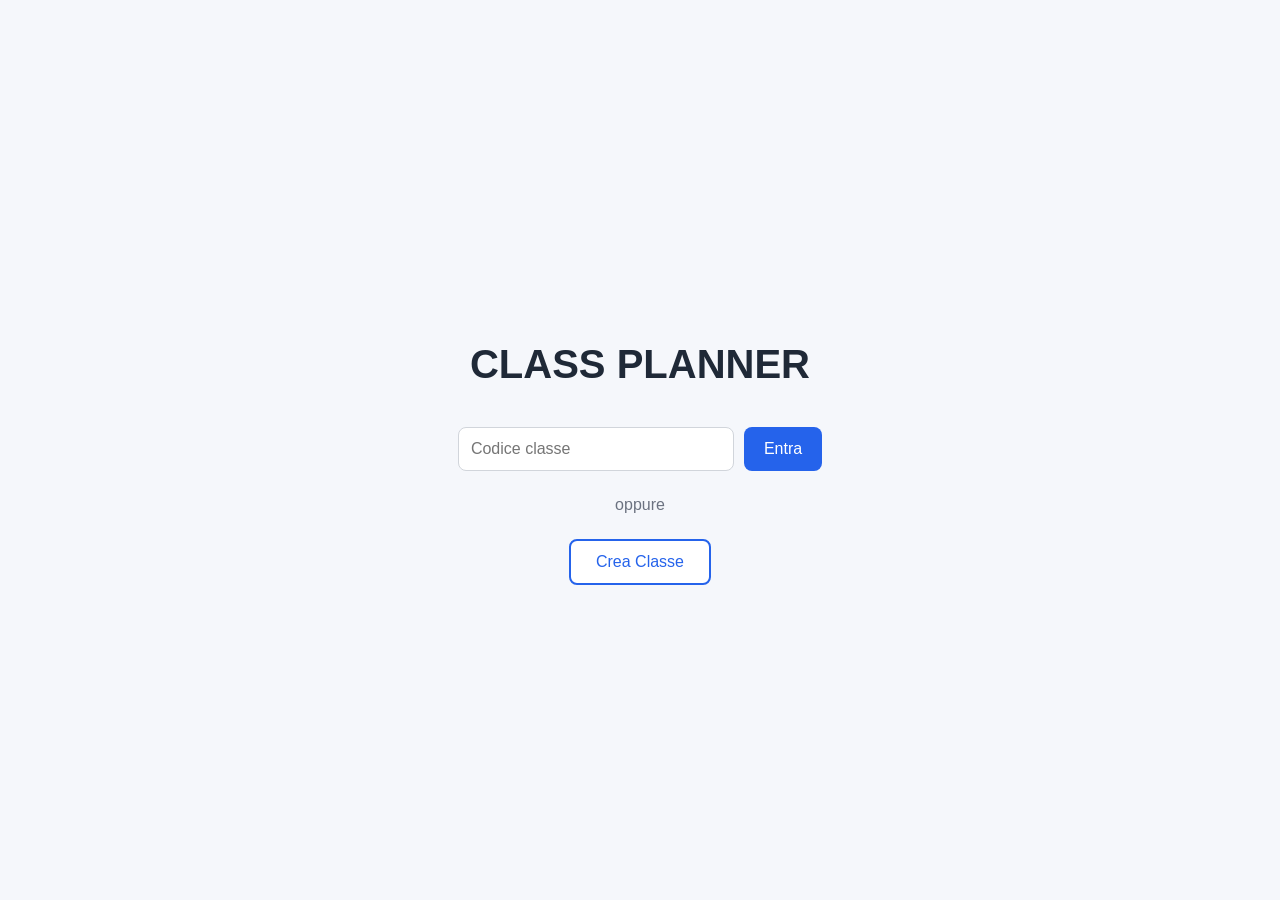
==== public/index.html @ 7da2c791 "Ritocco css per pagina index e creazione classe" ====
<!DOCTYPE html>
<html lang="it">
<head>
    <meta charset="UTF-8">
    <meta name="viewport" content="width=device-width, initial-scale=1.0">
    <title>Home</title>
    <link rel="stylesheet" href="css/index.css">
</head>
<body>
    <h1>CLASS PLANNER</h1>

    <form method="get" action="class_planner.php">
        <input type="text" name="code" placeholder="Codice classe" required>
        <input type="submit" value="Entra">
    </form>

    <p>oppure</p>

    <button type="button" onclick="location.href='create_class.html'">
        Crea Classe
    </button>

</body>
</html>
---- public/css/index.css ----
/* General settings */

body {
    font-family: Arial, sans-serif;
    background-color: #F5F7FB;
    color: #1F2937;

    display: flex;
    flex-direction: column;
    align-items: center;
    justify-content: center;

    min-height: 100vh;
    margin: 0;
}

/* Title */

h1 {
    font-size: 40px;
    margin-bottom: 40px;
}


/* Form */

form {
    display: flex;
    gap: 10px;
}


/* Code input */

input[type="text"] {
    padding: 12px;
    width: 250px;

    border: 1px solid #D1D5DB;
    border-radius: 8px;

    font-size: 16px;
}


/* Enter button */

input[type="submit"] {
    background-color: #2563EB;
    color: white;

    border: none;
    border-radius: 8px;

    padding: 12px 20px;
    cursor: pointer;

    font-size: 16px;
}

input[type="submit"]:hover {
    background-color: #1D4ED8;
}


/* Separator */

p {
    margin: 25px 0;
    color: #6B7280;
}


/* Create class button */

button {
    background-color: white;
    color: #2563EB;

    border: 2px solid #2563EB;
    border-radius: 8px;

    padding: 12px 25px;
    cursor: pointer;

    font-size: 16px;
}

button:hover {
    background-color: #EFF6FF;
}

/* Mobile */
@media (max-width: 768px) {

    form {
        flex-direction: column;
        width: 60%;
    }


    input[type="text"] {
        width: 100%;
        box-sizing: border-box;
    }


    input[type="submit"]{
        width: 100%;
    }

    button {
        width: 60%;
    }

}
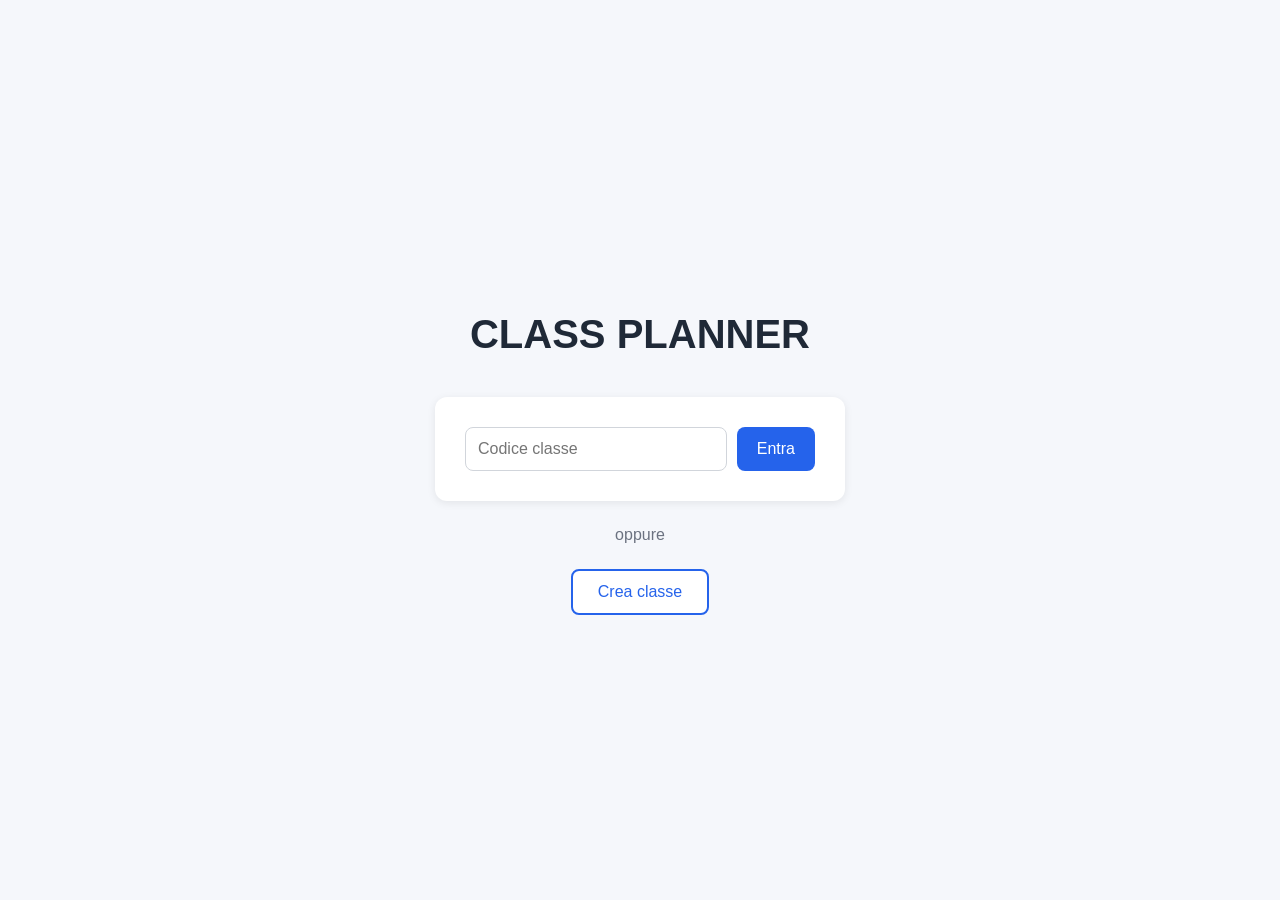
==== commit a21acf4e: "Fine stile di index e create class" ====
--- a/public/index.html
+++ b/public/index.html
@@ -17,7 +17,7 @@
     <p>oppure</p>
 
     <button type="button" onclick="location.href='create_class.html'">
-        Crea Classe
+        Crea classe
     </button>
 
 </body>
--- a/public/css/index.css
+++ b/public/css/index.css
@@ -27,8 +27,17 @@
 form {
     display: flex;
     gap: 10px;
+
+    background-color: white;
+
+    padding: 30px;
+    border-radius: 12px;
+
+    box-shadow: 0 2px 8px rgba(0,0,0,0.08);
+
+    width: 350px;
+    max-width: 90%;
 }
-
 
 /* Code input */
 
@@ -95,7 +104,7 @@
 
     form {
         flex-direction: column;
-        width: 60%;
+        width: 80%;
     }
 
 
@@ -110,7 +119,7 @@
     }
 
     button {
-        width: 60%;
+        width: 80%;
     }
 
 }
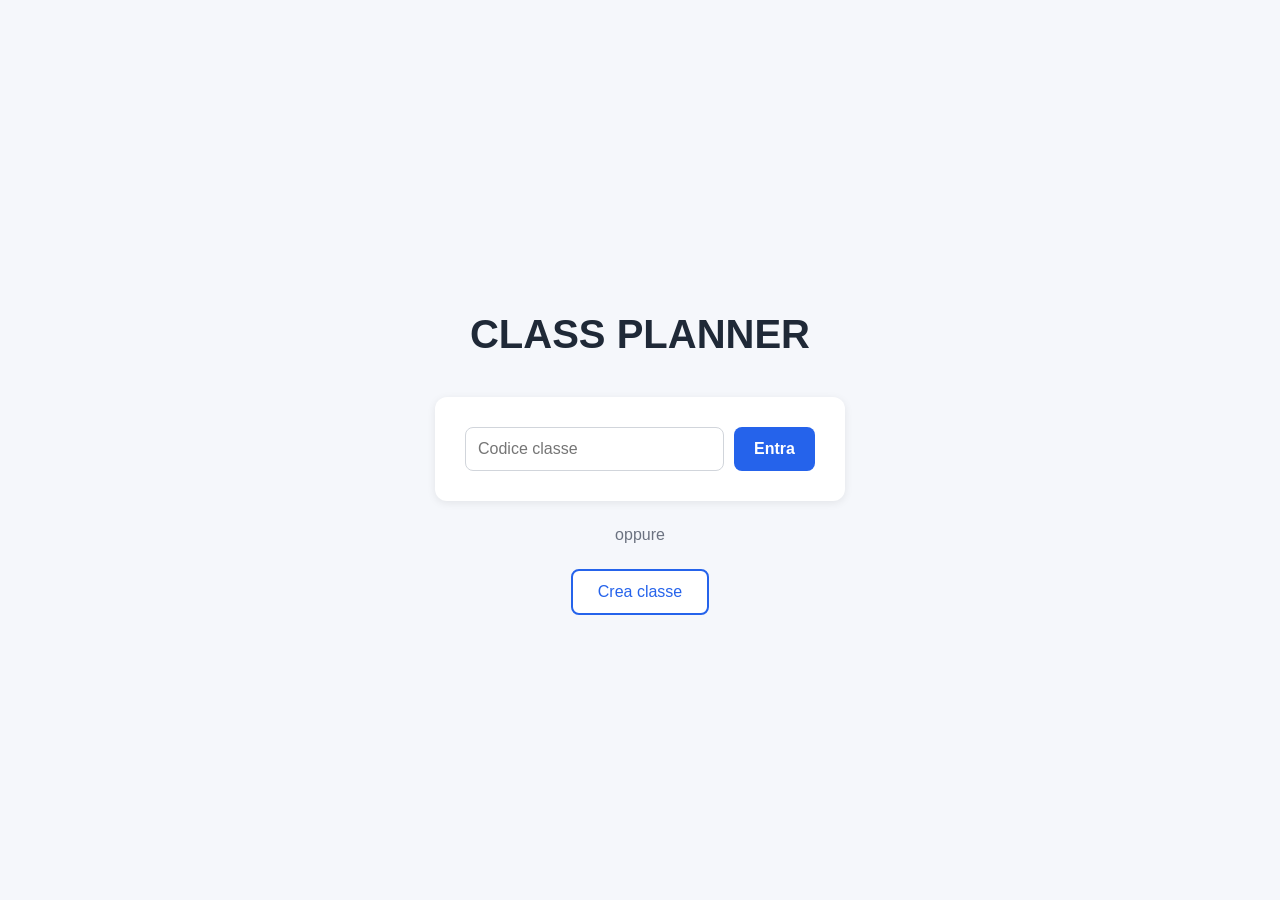
==== commit 8eeb2cde: "Refactoring css e cambio dei title" ====
--- a/public/index.html
+++ b/public/index.html
@@ -3,7 +3,8 @@
 <head>
     <meta charset="UTF-8">
     <meta name="viewport" content="width=device-width, initial-scale=1.0">
-    <title>Home</title>
+    <title>Accedi | Class Planner</title>
+    <link rel="stylesheet" href="css/common.css">
     <link rel="stylesheet" href="css/index.css">
 </head>
 <body>
--- a/public/css/common.css
+++ b/public/css/common.css
@@ -0,0 +1,40 @@
+:root {
+    --color-background: #F5F7FB;
+    --color-text: #1F2937;
+
+    --color-primary: #2563EB;
+    --color-primary-hover: #1D4ED8;
+
+    --color-border: #D1D5DB;
+    --color-primary-light: #EFF6FF;
+
+    --color-muted: #6B7280;
+}
+
+body {
+    font-family: Arial, sans-serif;
+    background-color: var(--color-background);
+    color: var(--color-text);
+
+    margin: 0;
+}
+
+input[type="text"] {
+    border-radius: 8px;
+    border: 1px solid var(--color-border);
+}
+
+input[type="submit"] {
+    background-color: var(--color-primary);
+    color: white;
+
+    border: none;
+    border-radius: 8px;
+
+    cursor: pointer;
+    font-weight: 600;
+}
+
+input[type="submit"]:hover {
+    background-color: var(--color-primary-hover);
+}
--- a/public/css/index.css
+++ b/public/css/index.css
@@ -1,17 +1,12 @@
 /* General settings */
 
 body {
-    font-family: Arial, sans-serif;
-    background-color: #F5F7FB;
-    color: #1F2937;
-
     display: flex;
     flex-direction: column;
     align-items: center;
     justify-content: center;
 
     min-height: 100vh;
-    margin: 0;
 }
 
 /* Title */
@@ -45,9 +40,6 @@
     padding: 12px;
     width: 250px;
 
-    border: 1px solid #D1D5DB;
-    border-radius: 8px;
-
     font-size: 16px;
 }
 
@@ -55,28 +47,15 @@
 /* Enter button */
 
 input[type="submit"] {
-    background-color: #2563EB;
-    color: white;
-
-    border: none;
-    border-radius: 8px;
-
     padding: 12px 20px;
-    cursor: pointer;
-
     font-size: 16px;
 }
-
-input[type="submit"]:hover {
-    background-color: #1D4ED8;
-}
-
 
 /* Separator */
 
 p {
     margin: 25px 0;
-    color: #6B7280;
+    color: var(--color-muted);
 }
 
 
@@ -84,9 +63,9 @@
 
 button {
     background-color: white;
-    color: #2563EB;
+    color: var(--color-primary);
 
-    border: 2px solid #2563EB;
+    border: 2px solid var(--color-primary);
     border-radius: 8px;
 
     padding: 12px 25px;
@@ -96,7 +75,7 @@
 }
 
 button:hover {
-    background-color: #EFF6FF;
+    background-color: var(--color-primary-light);
 }
 
 /* Mobile */
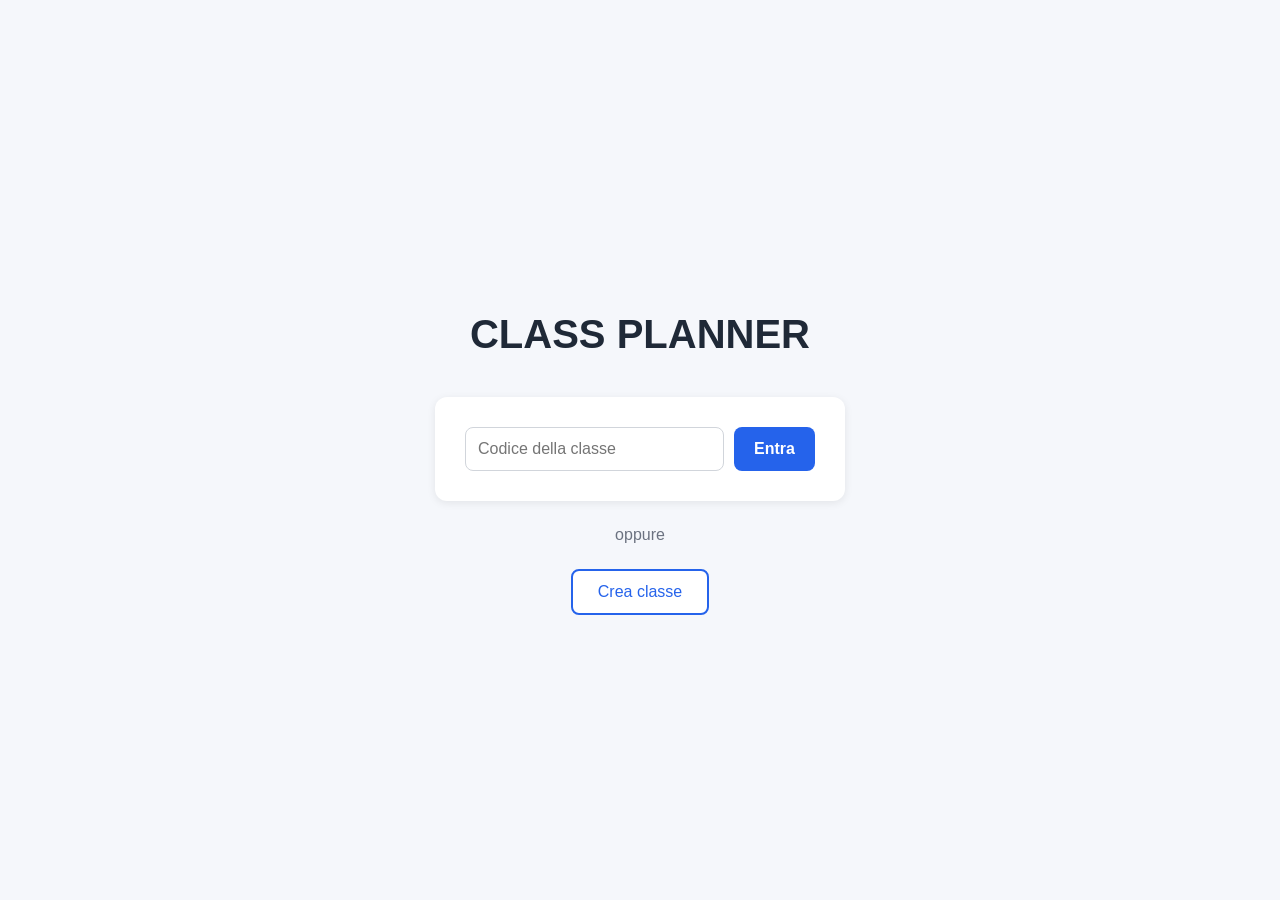
==== commit 11cee636: "Creazione del modale di modifica eventi, front end" ====
--- a/public/index.html
+++ b/public/index.html
@@ -11,7 +11,7 @@
     <h1>CLASS PLANNER</h1>
 
     <form method="get" action="class_planner.php">
-        <input type="text" name="code" placeholder="Codice classe" required>
+        <input type="text" name="code" placeholder="Codice della classe" required>
         <input type="submit" value="Entra">
     </form>
 
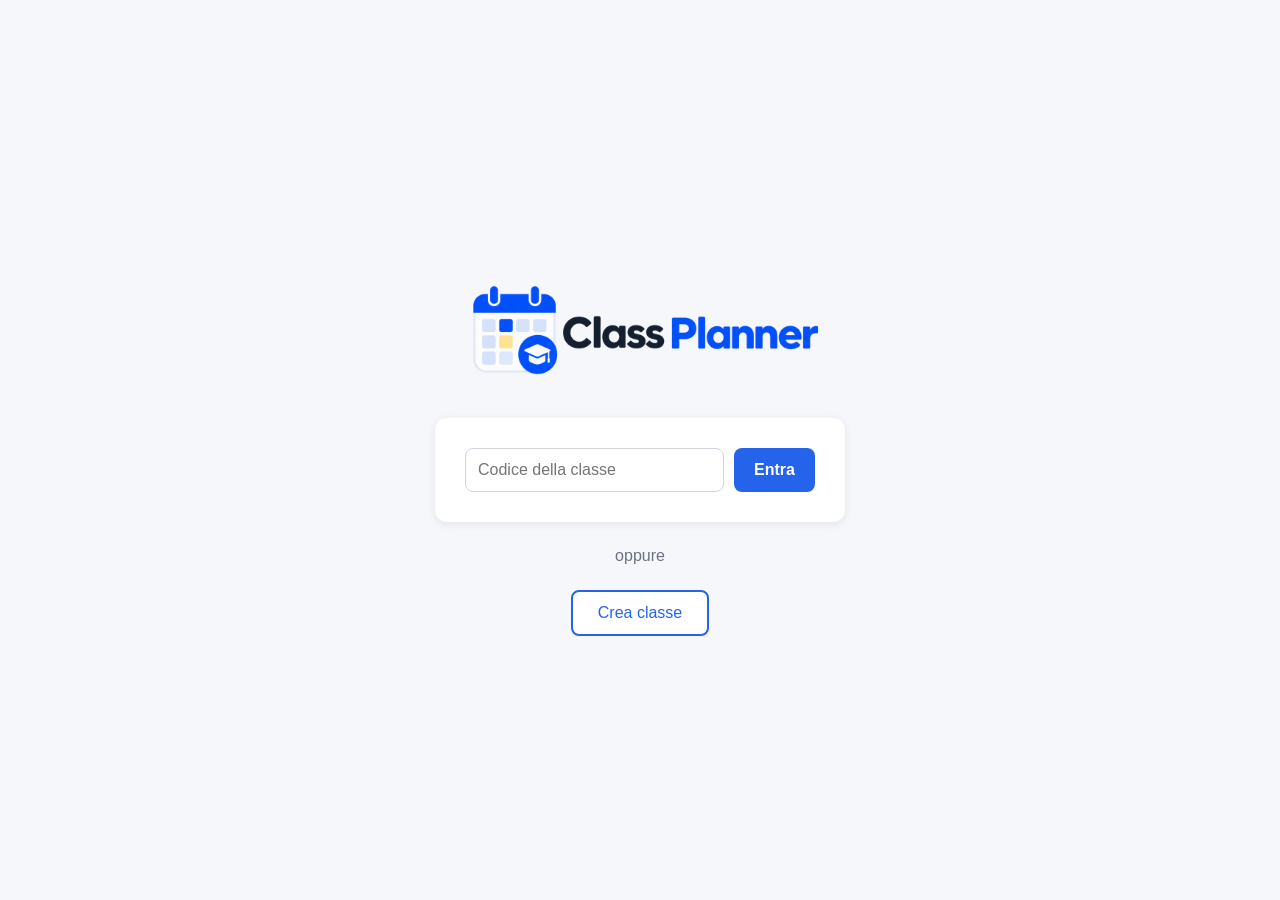
==== commit b8690200: "Class Planner branding with logo and favicon" ====
--- a/public/index.html
+++ b/public/index.html
@@ -6,12 +6,13 @@
     <title>Accedi | Class Planner</title>
     <link rel="stylesheet" href="css/common.css">
     <link rel="stylesheet" href="css/index.css">
+    <link rel="icon" type="image/png" href="assets/favicon.png">
 </head>
 <body>
-    <h1>CLASS PLANNER</h1>
+    <img src="assets/logo.png" alt="Class Planner" class="logo">
 
     <form method="get" action="class_planner.php">
-        <input type="text" name="code" placeholder="Codice della classe" required>
+        <input type="text" id="class_code" name="code" placeholder="Codice della classe" required>
         <input type="submit" value="Entra">
     </form>
 
@@ -21,5 +22,21 @@
         Crea classe
     </button>
 
+    <script>
+        // Remove code if class gets deleted  
+        const params = new URLSearchParams(window.location.search);
+
+        if (params.get("deleted") === "1") {
+            localStorage.removeItem("classPlannerCode");
+            history.replaceState(null, "", window.location.pathname);
+        }
+
+        // Use code if it already exists
+        const savedCode = localStorage.getItem("classPlannerCode");
+
+        if (savedCode) {
+            document.getElementById("class_code").value = savedCode;
+        }
+    </script>
 </body>
 </html>
--- a/public/css/common.css
+++ b/public/css/common.css
@@ -9,6 +9,10 @@
     --color-primary-light: #EFF6FF;
 
     --color-muted: #6B7280;
+
+    --color-danger: #dc2626;
+    --color-danger-hover-bg: #fef2f2;
+    --color-danger-hover-text: #b91c1c;
 }
 
 body {
--- a/public/css/index.css
+++ b/public/css/index.css
@@ -7,15 +7,20 @@
     justify-content: center;
 
     min-height: 100vh;
+    padding: 25px 20px;
+
+    box-sizing: border-box;
 }
 
 /* Title */
 
-h1 {
-    font-size: 40px;
-    margin-bottom: 40px;
+.logo {
+    width: 400px;
+    max-width: 90%;
+    height: auto;
+
+    margin-bottom: 20px;
 }
-
 
 /* Form */
 
@@ -31,7 +36,6 @@
     box-shadow: 0 2px 8px rgba(0,0,0,0.08);
 
     width: 350px;
-    max-width: 90%;
 }
 
 /* Code input */
@@ -81,9 +85,14 @@
 /* Mobile */
 @media (max-width: 768px) {
 
+    h1 {
+        font: 32px;
+    }
+
     form {
         flex-direction: column;
-        width: 80%;
+        padding: 20px;
+        width: 90%;
     }
 
 
